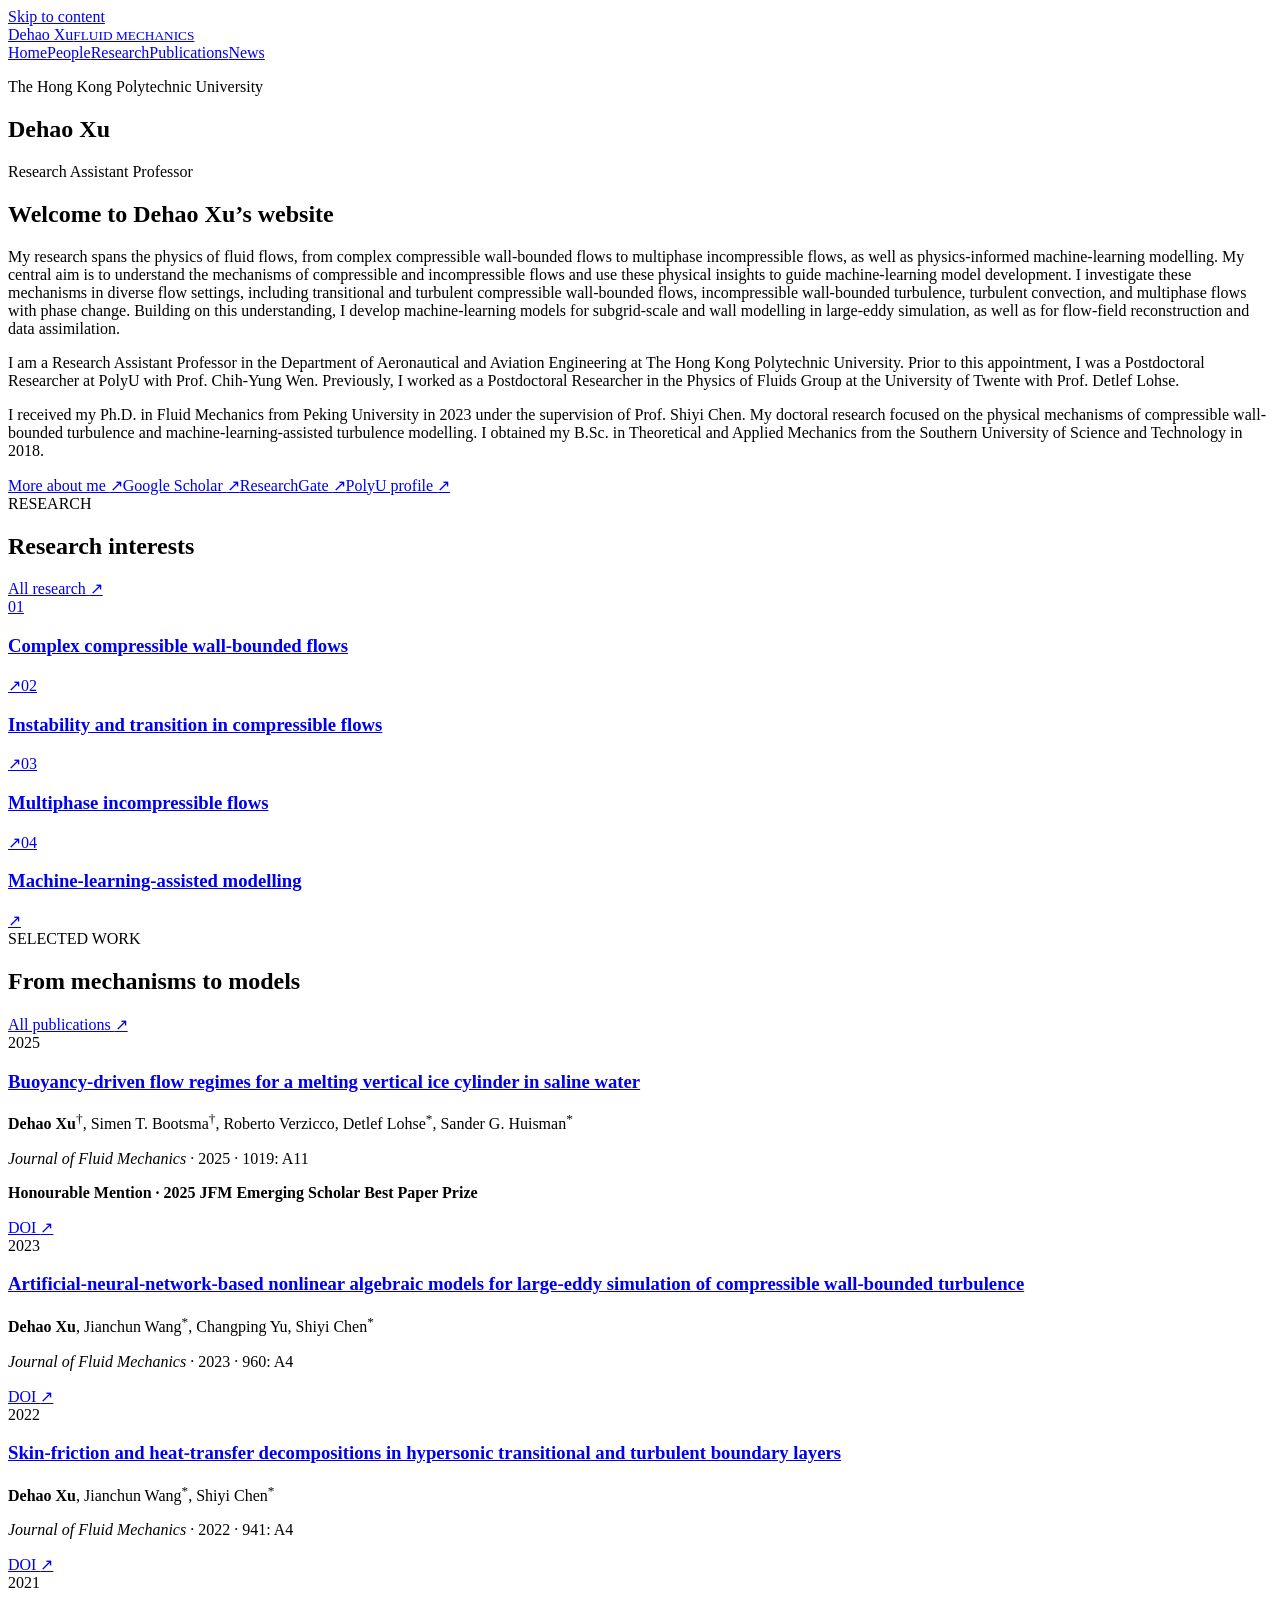
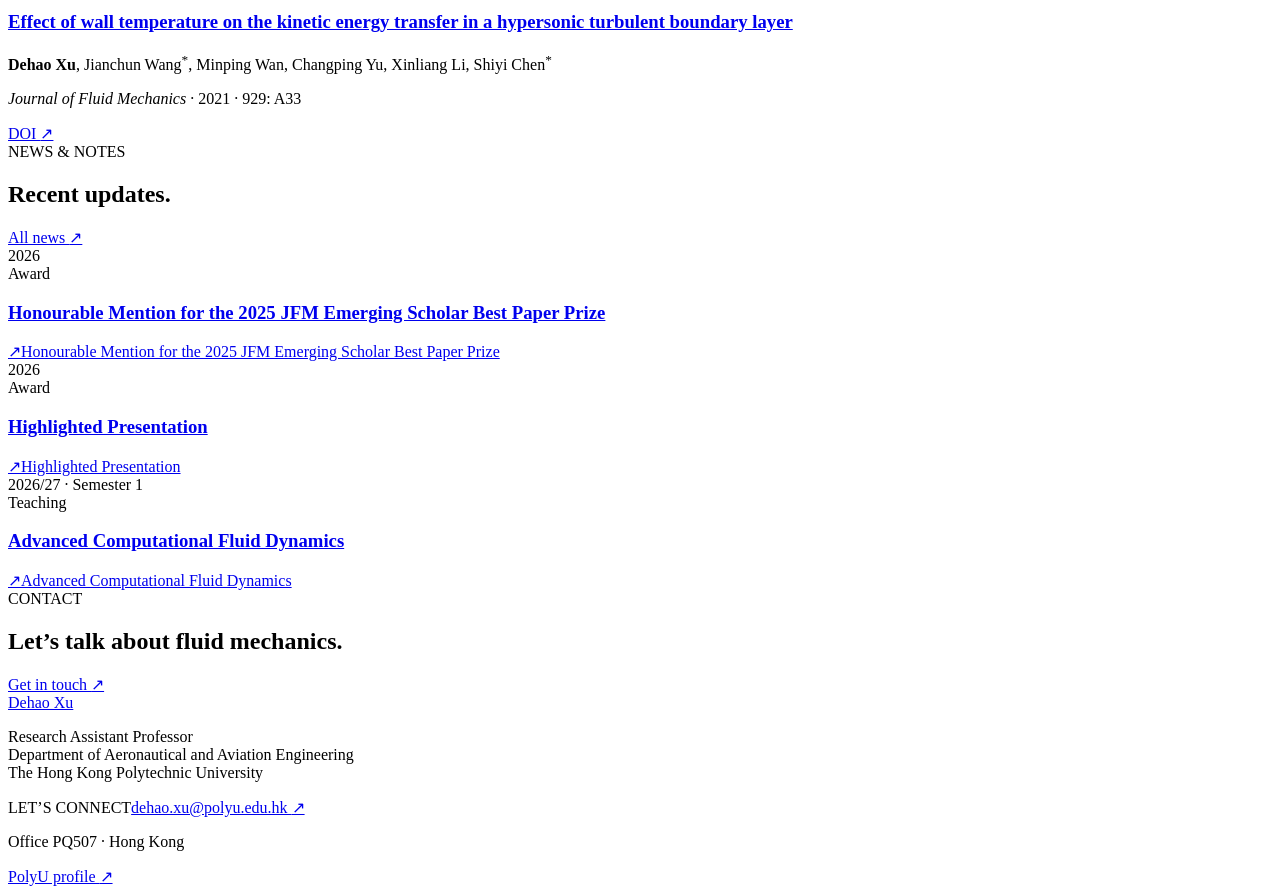
==== index.html @ 60b367cd "Publish academic website pages" ====
<!doctype html>
<html lang="en"><head><meta charset="utf-8"><meta name="viewport" content="width=device-width, initial-scale=1">
<title>Fluid Mechanics | Dehao Xu</title><meta name="description" content="Academic website of Dehao Xu at PolyU: complex compressible flows, instability and transition, multiphase incompressible flows, and machine-learning-assisted modelling.">
<meta name="theme-color" content="#102f46"><link rel="icon" href="assets/favicon.svg" type="image/svg+xml">
<link rel="stylesheet" href="assets/site.css"><script defer src="assets/filter.js"></script><script defer src="assets/site.js"></script></head>
<body class="home-page"><a class="skip-link" href="#main">Skip to content</a>
<header class="site-header"><div class="container header-inner">
<a class="brand" href="index.html" aria-label="Dehao Xu home"><span class="brand-name">Dehao Xu<small>FLUID MECHANICS</small></span></a>
<button class="menu-toggle" aria-expanded="false" aria-controls="navigation" hidden>Menu <span aria-hidden="true">☰</span></button>
<nav id="navigation" aria-label="Main navigation"><a href="index.html" aria-current="page">Home</a><a href="people.html">People</a><a href="research.html">Research</a><a href="publications.html">Publications</a><a href="news.html">News</a></nav></div></header>
<main id="main"><section class="home-masthead" aria-labelledby="home-name"><div class="container masthead-copy"><p>The Hong Kong Polytechnic University</p><h1 id="home-name">Dehao Xu</h1><span>Research Assistant Professor</span></div></section>
<div class="container home-content"><section class="home-introduction" aria-labelledby="welcome-title"><div class="welcome-banner"><h2 id="welcome-title">Welcome to Dehao Xu’s website</h2></div><div class="intro-prose"><p>My research spans the physics of fluid flows, from complex compressible wall-bounded flows to multiphase incompressible flows, as well as physics-informed machine-learning modelling. My central aim is to understand the mechanisms of compressible and incompressible flows and use these physical insights to guide machine-learning model development. I investigate these mechanisms in diverse flow settings, including transitional and turbulent compressible wall-bounded flows, incompressible wall-bounded turbulence, turbulent convection, and multiphase flows with phase change. Building on this understanding, I develop machine-learning models for subgrid-scale and wall modelling in large-eddy simulation, as well as for flow-field reconstruction and data assimilation.</p><p>I am a Research Assistant Professor in the Department of Aeronautical and Aviation Engineering at The Hong Kong Polytechnic University. Prior to this appointment, I was a Postdoctoral Researcher at PolyU with Prof. Chih-Yung Wen. Previously, I worked as a Postdoctoral Researcher in the Physics of Fluids Group at the University of Twente with Prof. Detlef Lohse.</p><p>I received my Ph.D. in Fluid Mechanics from Peking University in 2023 under the supervision of Prof. Shiyi Chen. My doctoral research focused on the physical mechanisms of compressible wall-bounded turbulence and machine-learning-assisted turbulence modelling. I obtained my B.Sc. in Theoretical and Applied Mechanics from the Southern University of Science and Technology in 2018.</p><div class="intro-links"><a class="text-link" href="people.html">More about me <span aria-hidden="true">↗</span></a><a class="text-link" href="https://scholar.google.com/citations?user=03T6iZcAAAAJ">Google Scholar <span aria-hidden="true">↗</span></a><a class="text-link" href="https://www.researchgate.net/profile/Dehao-Xu">ResearchGate <span aria-hidden="true">↗</span></a><a class="text-link" href="https://www.polyu.edu.hk/aae/people/academic-staff/dr-xu-dehao/">PolyU profile <span aria-hidden="true">↗</span></a></div></div></section>
<section class="section container"><div class="section-top"><div><span class="eyebrow">RESEARCH</span><h2>Research interests</h2></div><a class="text-link" href="research.html">All research <span aria-hidden="true">↗</span></a></div><div class="topics"><a class="topic" href="research.html#turbulence"><span class="topic-num">01</span><div><h3>Complex compressible wall-bounded flows</h3></div><span aria-hidden="true">↗</span></a><a class="topic" href="research.html#transition"><span class="topic-num">02</span><div><h3>Instability and transition in compressible flows</h3></div><span aria-hidden="true">↗</span></a><a class="topic" href="research.html#multiphase"><span class="topic-num">03</span><div><h3>Multiphase incompressible flows</h3></div><span aria-hidden="true">↗</span></a><a class="topic" href="research.html#modelling"><span class="topic-num">04</span><div><h3>Machine-learning-assisted modelling</h3></div><span aria-hidden="true">↗</span></a></div></section>
<section class="tinted"><div class="section container"><div class="section-top"><div><span class="eyebrow">SELECTED WORK</span><h2>From mechanisms to models</h2></div><a class="text-link" href="publications.html">All publications <span aria-hidden="true">↗</span></a></div><article class="publication compact awarded" id="selected-1" data-year="2025" data-search="Buoyancy-driven flow regimes for a melting vertical ice cylinder in saline water Dehao Xu†, Simen T. Bootsma†, Roberto Verzicco, Detlef Lohse*, Sander G. Huisman* Journal of Fluid Mechanics 2025 1019: A11">
<div class="paper-number">2025</div><div class="paper-body"><h3><a class="" href="publications.html#paper-1">Buoyancy-driven flow regimes for a melting vertical ice cylinder in saline water</a></h3><p class="authors"><strong>Dehao Xu</strong><sup>†</sup>, Simen T. Bootsma<sup>†</sup>, Roberto Verzicco, Detlef Lohse<sup>*</sup>, Sander G. Huisman<sup>*</sup></p><p class="journal"><em>Journal of Fluid Mechanics</em> <span>· 2025 · 1019: A11</span> </p><p class="paper-award"><strong>Honourable Mention · 2025 JFM Emerging Scholar Best Paper Prize</strong></p></div><a class="paper-link" href="https://doi.org/10.1017/jfm.2025.10581">DOI <span aria-hidden="true">↗</span></a></article><article class="publication compact" id="selected-7" data-year="2023" data-search="Artificial-neural-network-based nonlinear algebraic models for large-eddy simulation of compressible wall-bounded turbulence Dehao Xu, Jianchun Wang*, Changping Yu, Shiyi Chen* Journal of Fluid Mechanics 2023 960: A4">
<div class="paper-number">2023</div><div class="paper-body"><h3><a class="" href="publications.html#paper-7">Artificial-neural-network-based nonlinear algebraic models for large-eddy simulation of compressible wall-bounded turbulence</a></h3><p class="authors"><strong>Dehao Xu</strong>, Jianchun Wang<sup>*</sup>, Changping Yu, Shiyi Chen<sup>*</sup></p><p class="journal"><em>Journal of Fluid Mechanics</em> <span>· 2023 · 960: A4</span> </p></div><a class="paper-link" href="https://doi.org/10.1017/jfm.2023.179">DOI <span aria-hidden="true">↗</span></a></article><article class="publication compact" id="selected-11" data-year="2022" data-search="Skin-friction and heat-transfer decompositions in hypersonic transitional and turbulent boundary layers Dehao Xu, Jianchun Wang*, Shiyi Chen* Journal of Fluid Mechanics 2022 941: A4">
<div class="paper-number">2022</div><div class="paper-body"><h3><a class="" href="publications.html#paper-11">Skin-friction and heat-transfer decompositions in hypersonic transitional and turbulent boundary layers</a></h3><p class="authors"><strong>Dehao Xu</strong>, Jianchun Wang<sup>*</sup>, Shiyi Chen<sup>*</sup></p><p class="journal"><em>Journal of Fluid Mechanics</em> <span>· 2022 · 941: A4</span> </p></div><a class="paper-link" href="https://doi.org/10.1017/jfm.2022.269">DOI <span aria-hidden="true">↗</span></a></article><article class="publication compact" id="selected-14" data-year="2021" data-search="Effect of wall temperature on the kinetic energy transfer in a hypersonic turbulent boundary layer Dehao Xu, Jianchun Wang*, Minping Wan, Changping Yu, Xinliang Li, Shiyi Chen* Journal of Fluid Mechanics 2021 929: A33">
<div class="paper-number">2021</div><div class="paper-body"><h3><a class="" href="publications.html#paper-14">Effect of wall temperature on the kinetic energy transfer in a hypersonic turbulent boundary layer</a></h3><p class="authors"><strong>Dehao Xu</strong>, Jianchun Wang<sup>*</sup>, Minping Wan, Changping Yu, Xinliang Li, Shiyi Chen<sup>*</sup></p><p class="journal"><em>Journal of Fluid Mechanics</em> <span>· 2021 · 929: A33</span> </p></div><a class="paper-link" href="https://doi.org/10.1017/jfm.2021.875">DOI <span aria-hidden="true">↗</span></a></article></div></section>
<section class="section container"><div class="section-top"><div><span class="eyebrow">NEWS & NOTES</span><h2>Recent updates.</h2></div><a class="text-link" href="news.html">All news <span aria-hidden="true">↗</span></a></div><article class="news-item compact" id="jfm-emerging-scholar-mention"><div class="news-date">2026</div><div><span class="eyebrow news-category">Award</span><h3><a class="" href="publications.html#paper-1">Honourable Mention for the 2025 JFM Emerging Scholar Best Paper Prize</a></h3></div><a class="news-arrow" href="publications.html#paper-1"><span aria-hidden="true">↗</span><span class="sr-only">Honourable Mention for the 2025 JFM Emerging Scholar Best Paper Prize</span></a></article><article class="news-item compact" id="highlighted-presentation"><div class="news-date">2026</div><div><span class="eyebrow news-category">Award</span><h3><a class="" href="people.html#honors">Highlighted Presentation</a></h3></div><a class="news-arrow" href="people.html#honors"><span aria-hidden="true">↗</span><span class="sr-only">Highlighted Presentation</span></a></article><article class="news-item compact" id="cfd-teaching"><div class="news-date">2026/27 · Semester 1</div><div><span class="eyebrow news-category">Teaching</span><h3><a class="" href="people.html#teaching">Advanced Computational Fluid Dynamics</a></h3></div><a class="news-arrow" href="people.html#teaching"><span aria-hidden="true">↗</span><span class="sr-only">Advanced Computational Fluid Dynamics</span></a></article></section>
<section class="container contact-band"><div><span class="eyebrow">CONTACT</span><h2>Let’s talk about fluid mechanics.</h2></div><a class="button" href="mailto:dehao.xu@polyu.edu.hk">Get in touch <span aria-hidden="true">↗</span></a></section></div></main>
<footer class="site-footer"><div class="container footer-top"><div><a class="footer-name" href="index.html">Dehao Xu</a><p>Research Assistant Professor<br>Department of Aeronautical and Aviation Engineering<br>The Hong Kong Polytechnic University</p></div><div class="footer-contact"><span class="eyebrow">LET’S CONNECT</span><a class="" href="mailto:dehao.xu@polyu.edu.hk">dehao.xu@polyu.edu.hk <span aria-hidden="true">↗</span></a><p>Office PQ507 · Hong Kong</p><a class="" href="https://www.polyu.edu.hk/aae/people/academic-staff/dr-xu-dehao/">PolyU profile <span aria-hidden="true">↗</span></a></div></div></footer>
</body></html>
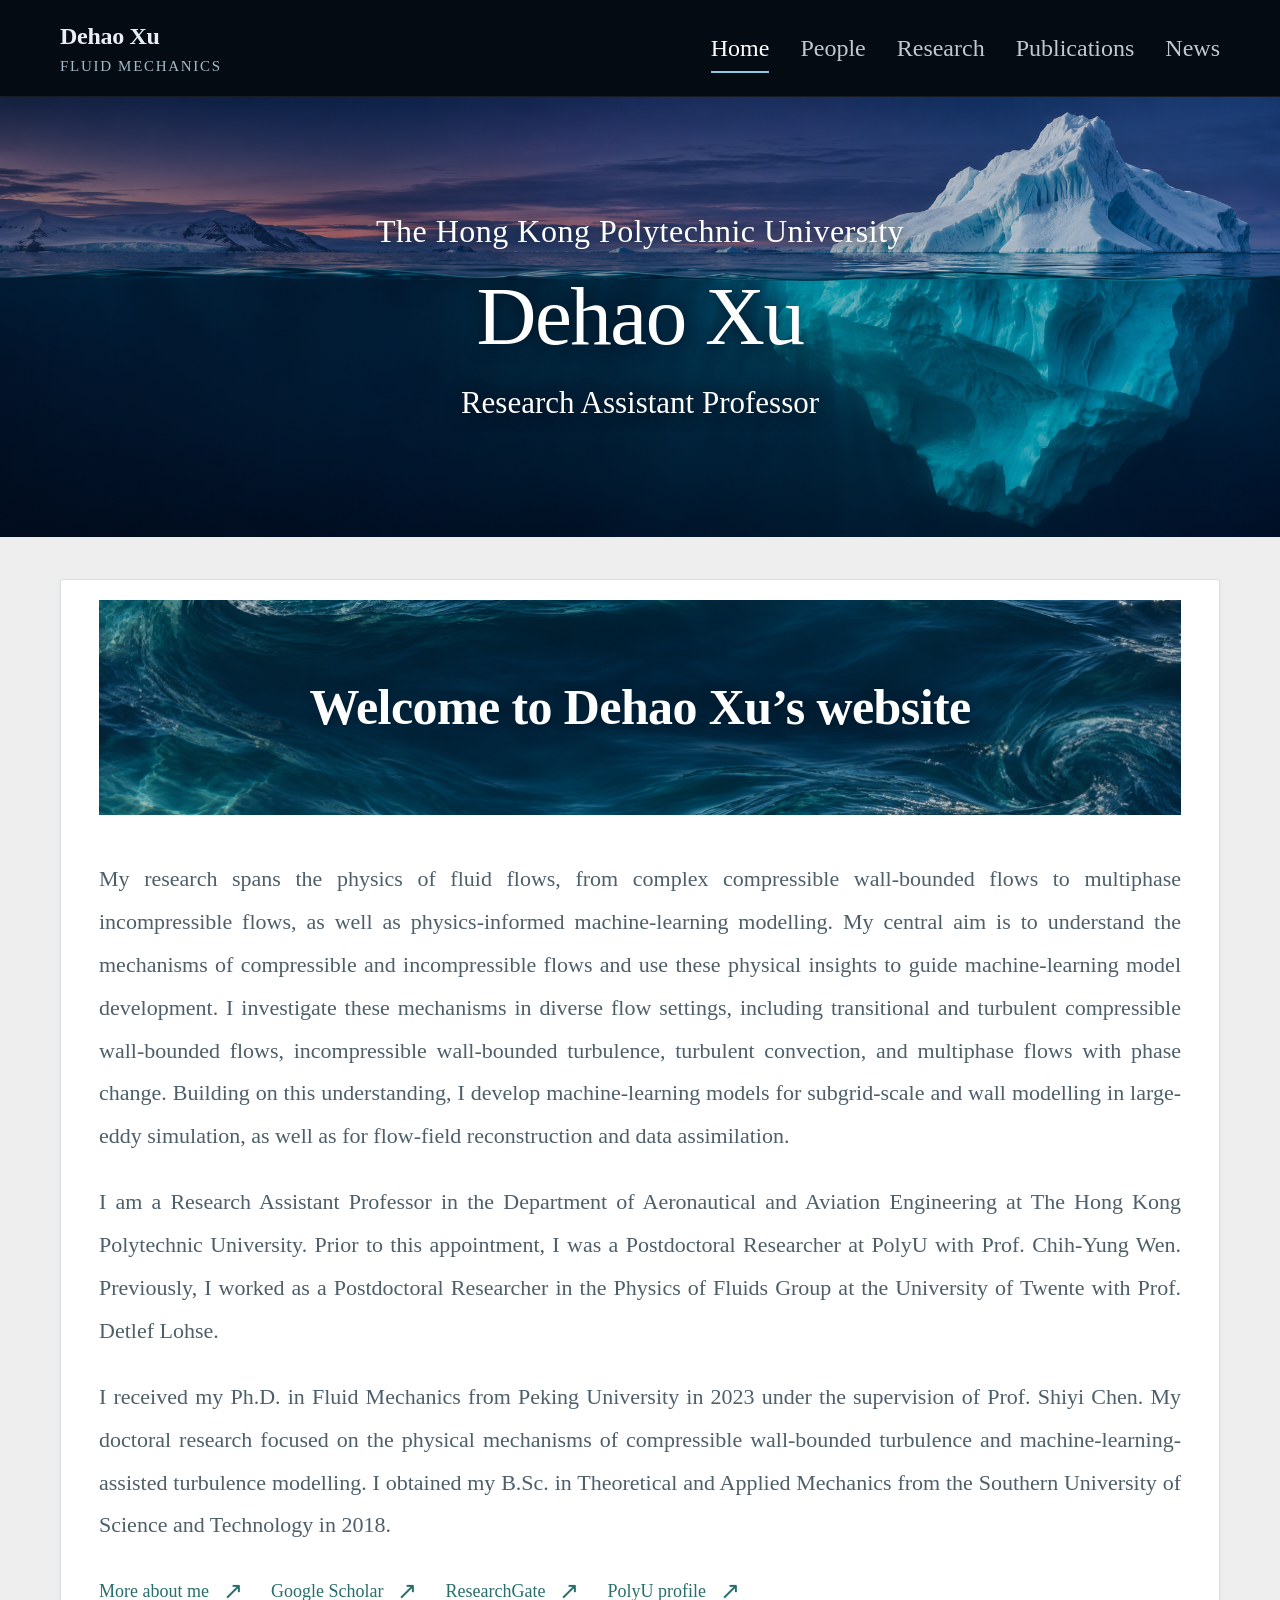
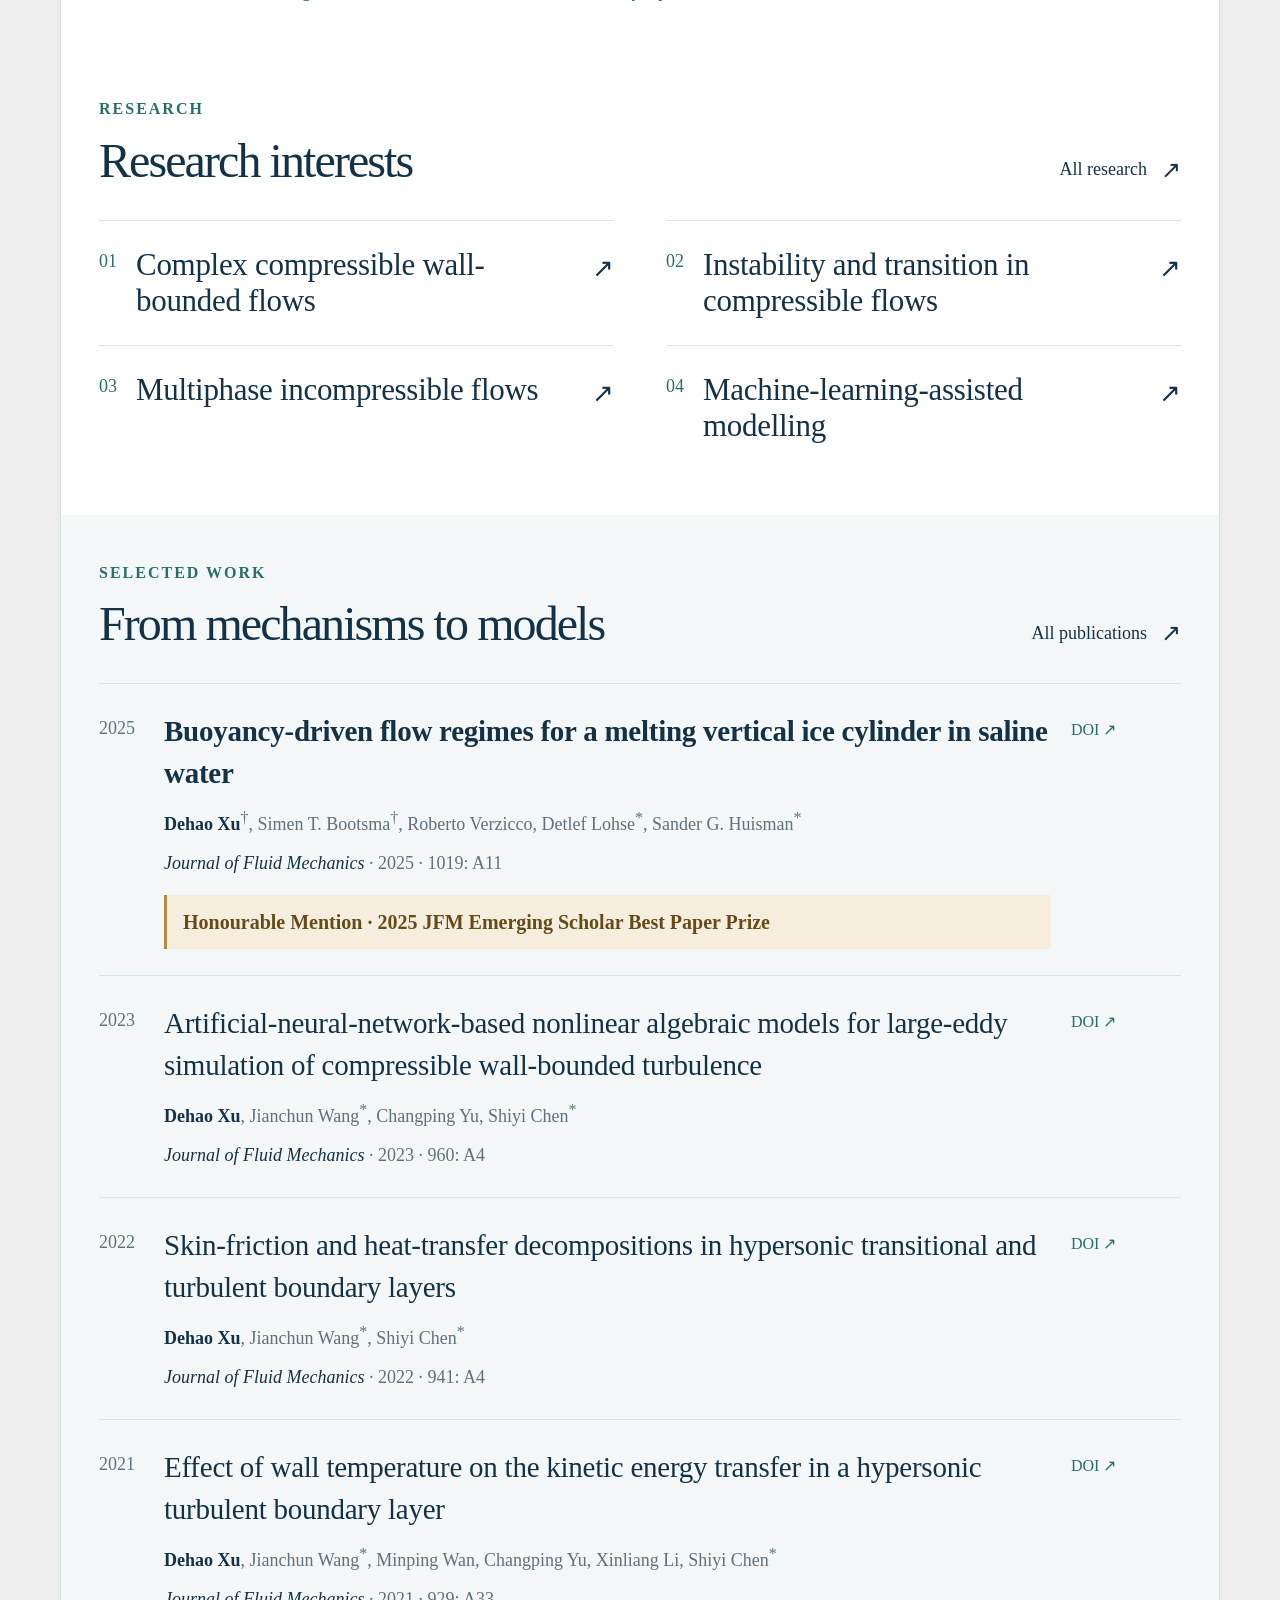
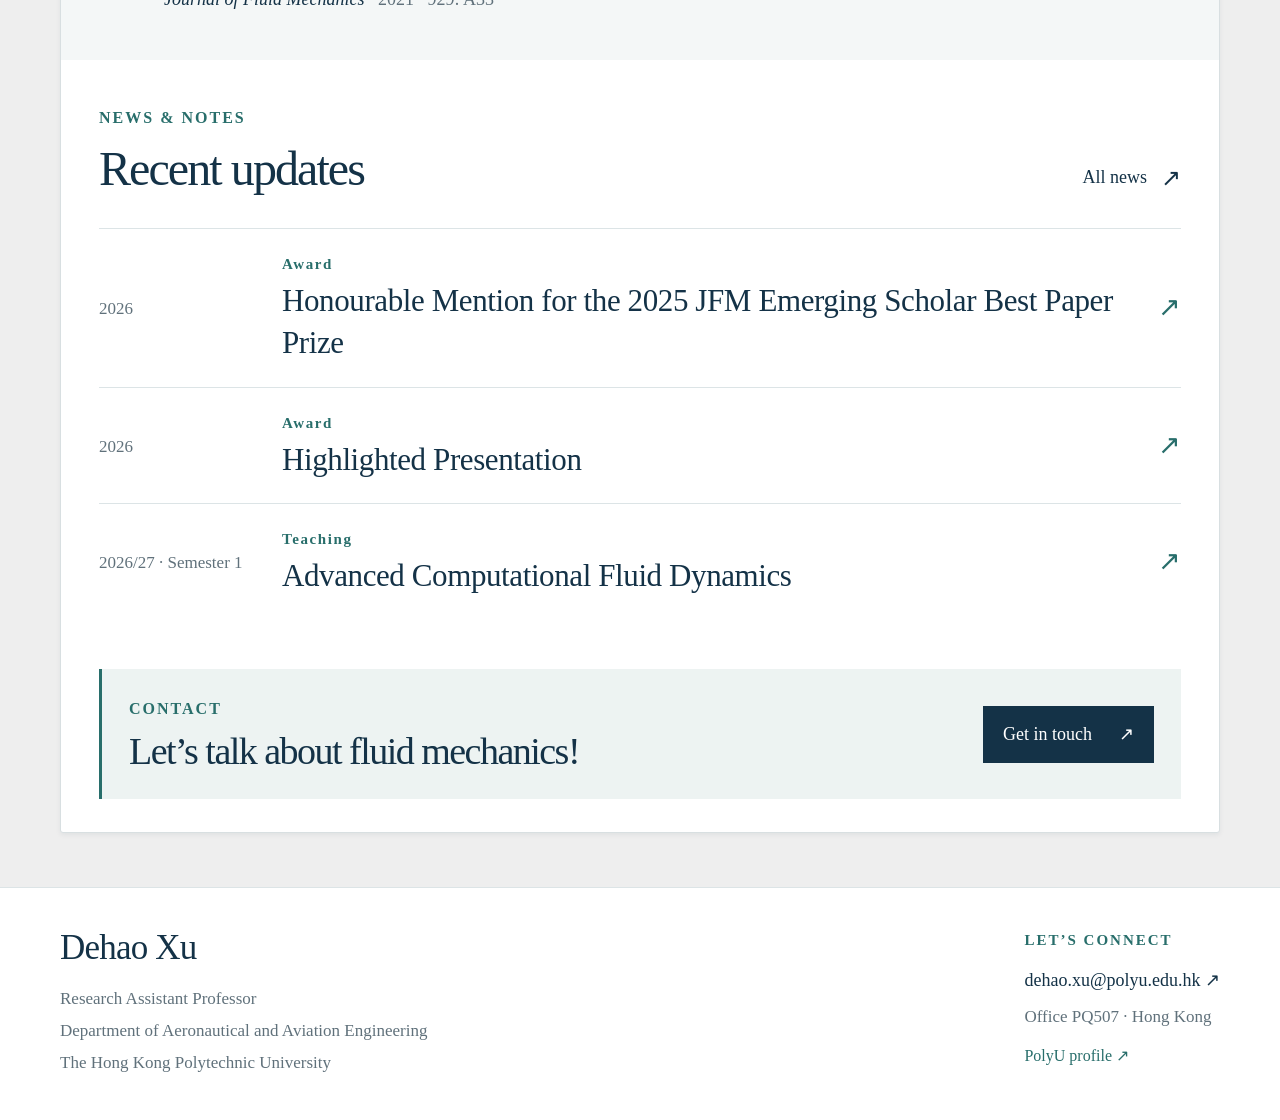
==== commit 2bc5541b: "Refine homepage punctuation and label Helmholtz decomposition" ====
--- a/index.html
+++ b/index.html
@@ -16,7 +16,7 @@
 <div class="paper-number">2023</div><div class="paper-body"><h3><a class="" href="publications.html#paper-7">Artificial-neural-network-based nonlinear algebraic models for large-eddy simulation of compressible wall-bounded turbulence</a></h3><p class="authors"><strong>Dehao Xu</strong>, Jianchun Wang<sup>*</sup>, Changping Yu, Shiyi Chen<sup>*</sup></p><p class="journal"><em>Journal of Fluid Mechanics</em> <span>· 2023 · 960: A4</span> </p></div><a class="paper-link" href="https://doi.org/10.1017/jfm.2023.179">DOI <span aria-hidden="true">↗</span></a></article><article class="publication compact" id="selected-11" data-year="2022" data-search="Skin-friction and heat-transfer decompositions in hypersonic transitional and turbulent boundary layers Dehao Xu, Jianchun Wang*, Shiyi Chen* Journal of Fluid Mechanics 2022 941: A4">
 <div class="paper-number">2022</div><div class="paper-body"><h3><a class="" href="publications.html#paper-11">Skin-friction and heat-transfer decompositions in hypersonic transitional and turbulent boundary layers</a></h3><p class="authors"><strong>Dehao Xu</strong>, Jianchun Wang<sup>*</sup>, Shiyi Chen<sup>*</sup></p><p class="journal"><em>Journal of Fluid Mechanics</em> <span>· 2022 · 941: A4</span> </p></div><a class="paper-link" href="https://doi.org/10.1017/jfm.2022.269">DOI <span aria-hidden="true">↗</span></a></article><article class="publication compact" id="selected-14" data-year="2021" data-search="Effect of wall temperature on the kinetic energy transfer in a hypersonic turbulent boundary layer Dehao Xu, Jianchun Wang*, Minping Wan, Changping Yu, Xinliang Li, Shiyi Chen* Journal of Fluid Mechanics 2021 929: A33">
 <div class="paper-number">2021</div><div class="paper-body"><h3><a class="" href="publications.html#paper-14">Effect of wall temperature on the kinetic energy transfer in a hypersonic turbulent boundary layer</a></h3><p class="authors"><strong>Dehao Xu</strong>, Jianchun Wang<sup>*</sup>, Minping Wan, Changping Yu, Xinliang Li, Shiyi Chen<sup>*</sup></p><p class="journal"><em>Journal of Fluid Mechanics</em> <span>· 2021 · 929: A33</span> </p></div><a class="paper-link" href="https://doi.org/10.1017/jfm.2021.875">DOI <span aria-hidden="true">↗</span></a></article></div></section>
-<section class="section container"><div class="section-top"><div><span class="eyebrow">NEWS & NOTES</span><h2>Recent updates.</h2></div><a class="text-link" href="news.html">All news <span aria-hidden="true">↗</span></a></div><article class="news-item compact" id="jfm-emerging-scholar-mention"><div class="news-date">2026</div><div><span class="eyebrow news-category">Award</span><h3><a class="" href="publications.html#paper-1">Honourable Mention for the 2025 JFM Emerging Scholar Best Paper Prize</a></h3></div><a class="news-arrow" href="publications.html#paper-1"><span aria-hidden="true">↗</span><span class="sr-only">Honourable Mention for the 2025 JFM Emerging Scholar Best Paper Prize</span></a></article><article class="news-item compact" id="highlighted-presentation"><div class="news-date">2026</div><div><span class="eyebrow news-category">Award</span><h3><a class="" href="people.html#honors">Highlighted Presentation</a></h3></div><a class="news-arrow" href="people.html#honors"><span aria-hidden="true">↗</span><span class="sr-only">Highlighted Presentation</span></a></article><article class="news-item compact" id="cfd-teaching"><div class="news-date">2026/27 · Semester 1</div><div><span class="eyebrow news-category">Teaching</span><h3><a class="" href="people.html#teaching">Advanced Computational Fluid Dynamics</a></h3></div><a class="news-arrow" href="people.html#teaching"><span aria-hidden="true">↗</span><span class="sr-only">Advanced Computational Fluid Dynamics</span></a></article></section>
-<section class="container contact-band"><div><span class="eyebrow">CONTACT</span><h2>Let’s talk about fluid mechanics.</h2></div><a class="button" href="mailto:dehao.xu@polyu.edu.hk">Get in touch <span aria-hidden="true">↗</span></a></section></div></main>
+<section class="section container"><div class="section-top"><div><span class="eyebrow">NEWS & NOTES</span><h2>Recent updates</h2></div><a class="text-link" href="news.html">All news <span aria-hidden="true">↗</span></a></div><article class="news-item compact" id="jfm-emerging-scholar-mention"><div class="news-date">2026</div><div><span class="eyebrow news-category">Award</span><h3><a class="" href="publications.html#paper-1">Honourable Mention for the 2025 JFM Emerging Scholar Best Paper Prize</a></h3></div><a class="news-arrow" href="publications.html#paper-1"><span aria-hidden="true">↗</span><span class="sr-only">Honourable Mention for the 2025 JFM Emerging Scholar Best Paper Prize</span></a></article><article class="news-item compact" id="highlighted-presentation"><div class="news-date">2026</div><div><span class="eyebrow news-category">Award</span><h3><a class="" href="people.html#honors">Highlighted Presentation</a></h3></div><a class="news-arrow" href="people.html#honors"><span aria-hidden="true">↗</span><span class="sr-only">Highlighted Presentation</span></a></article><article class="news-item compact" id="cfd-teaching"><div class="news-date">2026/27 · Semester 1</div><div><span class="eyebrow news-category">Teaching</span><h3><a class="" href="people.html#teaching">Advanced Computational Fluid Dynamics</a></h3></div><a class="news-arrow" href="people.html#teaching"><span aria-hidden="true">↗</span><span class="sr-only">Advanced Computational Fluid Dynamics</span></a></article></section>
+<section class="container contact-band"><div><span class="eyebrow">CONTACT</span><h2>Let’s talk about fluid mechanics!</h2></div><a class="button" href="mailto:dehao.xu@polyu.edu.hk">Get in touch <span aria-hidden="true">↗</span></a></section></div></main>
 <footer class="site-footer"><div class="container footer-top"><div><a class="footer-name" href="index.html">Dehao Xu</a><p>Research Assistant Professor<br>Department of Aeronautical and Aviation Engineering<br>The Hong Kong Polytechnic University</p></div><div class="footer-contact"><span class="eyebrow">LET’S CONNECT</span><a class="" href="mailto:dehao.xu@polyu.edu.hk">dehao.xu@polyu.edu.hk <span aria-hidden="true">↗</span></a><p>Office PQ507 · Hong Kong</p><a class="" href="https://www.polyu.edu.hk/aae/people/academic-staff/dr-xu-dehao/">PolyU profile <span aria-hidden="true">↗</span></a></div></div></footer>
 </body></html>
--- a/assets/site.css
+++ b/assets/site.css
@@ -0,0 +1,63 @@
+:root{--ink:#143247;--muted:#60717b;--teal:#286e6b;--line:#dce4e6;--paper:#fff;--wash:#f4f7f7;--serif:'Times New Roman',Times,serif;--sans:'Times New Roman',Times,serif}
+*{box-sizing:border-box}html{scroll-behavior:smooth;scroll-padding-top:100px}body{margin:0;background:var(--paper);color:var(--ink);font-family:var(--sans);font-size:22px;line-height:1.7;-webkit-font-smoothing:antialiased}a{color:inherit;text-decoration:none}a:hover{color:var(--teal)}a,button,input,select{-webkit-tap-highlight-color:transparent}a:focus-visible,button:focus-visible,input:focus-visible,select:focus-visible{outline:3px solid #328b86;outline-offset:5px}button,input,select{font:inherit}button,a,input,select{touch-action:manipulation}button{cursor:pointer}img,svg{display:block;max-width:100%}h1,h2,h3,p,figure{margin:0}h1,h2{font-family:var(--serif);font-weight:400;letter-spacing:-.04em;line-height:1.12}h3{line-height:1.4;font-weight:500}p+p{margin-top:18px}[hidden]{display:none!important}.container{width:min(1160px,calc(100% - 96px));margin-inline:auto}.eyebrow{display:block;font-size:16px;line-height:1.6;letter-spacing:2px;font-weight:600;color:var(--teal)}.muted{color:var(--muted)}.sr-only{position:absolute;width:1px;height:1px;padding:0;margin:-1px;overflow:hidden;clip:rect(0,0,0,0);white-space:nowrap;border:0}.skip-link{position:fixed;left:20px;top:-100px;z-index:50;background:var(--ink);color:white;padding:10px 20px}.skip-link:focus{top:10px}.site-header{background:#fffffffa;border-bottom:1px solid var(--line);position:sticky;top:0;z-index:20}.header-inner{display:flex;justify-content:space-between;align-items:center;min-height:96px;gap:24px}.brand{display:flex;align-items:center;gap:16px}.brand-mark{font:italic 50px var(--serif);letter-spacing:-5px;padding-right:5px}.brand-mark>span{color:var(--teal);letter-spacing:0}.brand-name{font-size:24px;font-weight:600;letter-spacing:-.3px;line-height:1.25}.brand-name small{display:block;letter-spacing:1.7px;font-size:15px;font-weight:500;margin-top:6px;color:var(--muted)}nav{display:flex;gap:31px;align-items:center}nav>a{font-size:20px;position:relative;line-height:96px}nav>a[aria-current]{color:var(--teal)}nav>a[aria-current]:after{position:absolute;content:'';height:2px;background:var(--teal);bottom:23px;left:0;right:0}.menu-toggle{border:1px solid var(--line);background:white;padding:8px 12px;color:var(--ink);border-radius:2px;font-size:20px}.menu-toggle:not([hidden]){display:none}.hero{display:grid;grid-template-columns:1.15fr 1fr;gap:56px;align-items:center;padding-block:64px 56px}.hero h1{font-size:clamp(52px,5.35vw,78px);line-height:1.08;margin:25px 0 25px;letter-spacing:-2.8px}.hero h1 em{font-weight:400;color:var(--teal)}.status-dot{display:inline-block;width:6px;height:6px;background:#3d8b80;border-radius:100%;margin:0 7px 1px 0}.hero-description{max-width:450px;font-size:22px;line-height:1.9;color:var(--muted)}.hero-actions{display:flex;align-items:center;gap:25px;margin-top:28px;flex-wrap:wrap}.button{display:inline-flex;gap:27px;align-items:center;justify-content:space-between;background:var(--ink);color:white;padding:12px 19px;border:1px solid var(--ink);font-size:18px;min-height:46px}.button:hover{background:var(--teal);color:#fff;border-color:var(--teal)}.text-link{display:inline-flex;gap:14px;align-items:center;font-size:18px;font-weight:500;line-height:1.5}.text-link>span{font-size:24px}.hero-person{display:flex;align-items:center;gap:14px;margin-top:35px}.hero-person img{object-fit:cover;object-position:50% 22%;width:47px;height:54px;filter:saturate(.7);border:1px solid var(--line)}.hero-person strong{display:block;font-size:20px;font-weight:600}.hero-person div>span{font-size:17px;display:block;color:var(--muted);margin-top:2px}.hero-figure{background:#102f46;color:#c3d9dd;min-width:0;position:relative}.hero-figure svg{width:100%;height:auto}.figure-label{position:absolute;top:22px;left:24px;right:24px;display:flex;justify-content:space-between;letter-spacing:1.4px;font-size:15px}.hero-figure figcaption{position:absolute;bottom:22px;left:24px;right:24px;display:flex;justify-content:space-between;gap:15px;font-size:15px;line-height:1.6;color:#b0cccf}.hero-figure figcaption>span:last-child{opacity:.7}.facts{display:grid;grid-template-columns:1fr 1.2fr .95fr 1.6fr;padding:27px 0;border-top:1px solid var(--line);border-bottom:1px solid var(--line)}.facts>div{display:flex;align-items:center;gap:17px;padding:0 28px;border-left:1px solid var(--line)}.facts>div:first-child{border-left:0;padding-left:0}.facts>div>strong{font:50px var(--serif);letter-spacing:-1.5px}.facts>div>span{font-size:16px;line-height:1.65;color:var(--muted)}.facts .fact-affiliation{display:block;padding-right:0}.facts .fact-affiliation>strong{display:block;font:22px/1.5 var(--sans);letter-spacing:0;margin-top:4px}.facts .fact-affiliation>span{font-size:15px;letter-spacing:.3px}.section{padding-block:70px}.section-top{display:flex;align-items:end;justify-content:space-between;gap:30px;margin-bottom:32px}.section-top h2{font-size:48px;margin-top:12px}.topics{display:grid;grid-template-columns:1fr 1fr;column-gap:52px}.topic{display:flex;align-items:start;gap:19px;padding:26px 0;border-top:1px solid var(--line)}.topic-num{color:var(--teal);font:18px var(--serif);margin-top:4px}.topic h3{font:31px var(--serif);letter-spacing:-.3px}.topic p{font-size:18px;color:var(--muted);margin-top:7px}.topic>span:last-child{margin-left:auto;font-size:26px}.tinted{background:var(--wash)}.publication{display:grid;grid-template-columns:42px 1fr 112px;gap:20px;border-top:1px solid var(--line);padding:26px 0;scroll-margin-top:125px}.paper-number{font:18px/1.7 var(--serif);color:var(--muted);padding-top:3px}.publication h3{font-family:var(--serif);font-size:29px;letter-spacing:-.25px;line-height:1.45;max-width:850px}.authors{font-size:18px;color:var(--muted);margin-top:9px;line-height:1.9}.authors strong{font-weight:600;color:var(--ink)}.authors sup{font-size:16px}.journal{font-size:18px;margin-top:7px!important;color:var(--ink)}.journal>span:not(.paper-note){color:var(--muted)}.paper-link{font-size:16px;line-height:1.6;white-space:nowrap;margin-top:7px;color:var(--teal);align-self:start}.paper-note{display:inline-block;padding:1px 7px;margin-left:8px;color:var(--teal);background:#e5efed;font-size:16px}.publication.compact{grid-template-columns:45px 1fr 110px}.publication.compact h3{font-size:29px}.publication.compact:last-child{padding-bottom:0}.news-item{display:grid;grid-template-columns:145px 1fr;gap:28px;padding:32px 0;border-top:1px solid var(--line)}.news-item h3{font:34px/1.35 var(--serif);letter-spacing:-.4px}.news-item p{color:var(--muted);font-size:22px;line-height:1.9;margin-top:14px;max-width:680px}.news-item .text-link{margin-top:17px;color:var(--teal)}.news-date{font-size:17px;color:var(--muted);padding-top:3px}.news-category{font-size:15px;margin-bottom:10px;letter-spacing:1.6px}.news-item.compact{grid-template-columns:155px 1fr 30px;padding:23px 0;align-items:center}.news-item.compact h3{font-size:31px}.news-item.compact .news-category{font-size:15px;margin-bottom:4px}.news-arrow{justify-self:end;font-size:27px;color:var(--teal)}.contact-band{display:flex;align-items:center;justify-content:space-between;gap:30px;padding:32px 36px;background:#edf3f2;margin-bottom:70px;border-left:3px solid var(--teal)}.contact-band h2{font-size:38px;margin-top:8px}.site-footer{border-top:1px solid var(--line);background:#fcfdfd}.footer-top{display:flex;justify-content:space-between;gap:50px;padding-block:40px}.footer-name{font:35px var(--serif);letter-spacing:-.8px}.footer-top p{font-size:17px;color:var(--muted);line-height:1.9;margin-top:12px}.footer-contact .eyebrow{margin-bottom:13px;font-size:15px}.footer-contact>a{display:block;font-size:18px}.footer-contact>a:last-child{color:var(--teal);font-size:16px;margin-top:9px}.footer-contact p{margin-top:5px}.footer-bottom{display:flex;justify-content:space-between;gap:25px;border-top:1px solid var(--line);padding-block:17px;font-size:16px;color:var(--muted)}.page-heading{padding-top:58px;padding-bottom:41px}.page-heading h1{font-size:92px;margin-top:18px}.lead{font-size:24px;color:var(--muted);margin-top:20px;font-weight:400;max-width:700px;line-height:1.8}.profile{display:grid;grid-template-columns:260px 1fr;gap:70px;padding:24px 0 36px}.portrait{width:260px;height:322px;object-fit:cover;object-position:50% 20%;border:1px solid var(--line)}.profile-links{display:grid;gap:11px;padding-top:22px}.profile-links a{font-size:17px;display:flex;justify-content:space-between;color:var(--teal);border-bottom:1px solid var(--line);padding-bottom:9px}.profile-copy h2{font-size:61px;margin-top:10px}.profile-affiliation{font-size:18px;color:var(--teal);margin-top:15px;margin-bottom:25px;line-height:1.9}.profile-copy>p:not(.profile-affiliation){color:var(--muted);font-size:22px;line-height:1.95}.profile-contact{display:flex;gap:30px;flex-wrap:wrap;margin-top:25px;border-top:1px solid var(--line);padding-top:19px;font-size:18px}.profile-contact>a{color:var(--teal)}.profile-contact>span{color:var(--muted)}.split-section{display:grid;grid-template-columns:280px 1fr;gap:50px}.split-section h2{font-size:48px;margin-top:12px}.split-section>div>p{font-size:18px;margin-top:17px}.timeline-item{position:relative;display:grid;grid-template-columns:150px 1fr;gap:30px;padding:0 0 31px 23px;border-left:1px solid var(--line)}.timeline-item:last-child{padding-bottom:0}.timeline-item:before{content:'';position:absolute;left:-4px;top:7px;width:7px;height:7px;border-radius:50%;background:var(--teal);outline:5px solid white}.timeline-date{font-size:16px;padding-top:5px;color:var(--muted)}.timeline-item h3{font:28px/1.4 var(--serif)}.timeline-item p{font-size:18px;margin-top:7px}.timeline-item .muted{display:block;font-size:17px;margin-top:3px}.honors{list-style:none;padding:0;margin:0}.honors li{display:grid;grid-template-columns:55px 1fr;gap:20px;padding:18px 0;border-top:1px solid var(--line)}.honors li>span{font-size:17px;color:var(--teal)}.honors strong{font-size:20px;font-weight:500}.honors p{font-size:17px;color:var(--muted);margin-top:4px}.teaching{border-top:1px solid var(--line);padding-top:24px}.teaching h3{font:37px/1.35 var(--serif);margin-top:15px}.teaching p{font-size:20px;color:var(--muted);margin-top:15px}.research-section{display:grid;grid-template-columns:.85fr 1.15fr;gap:60px;padding:45px 0 65px;border-top:1px solid var(--line);align-items:start}.research-visual{position:relative;background:var(--ink);margin-top:6px}.research-visual svg{width:100%}.research-index{position:absolute;top:20px;left:25px;color:#aacdce;font:28px var(--serif)}.visual-caption{position:absolute;bottom:23px;left:25px;color:#d2e5e4;font-size:18px}.visual-caption small{display:block;color:#a0bfc1;font-size:15px;margin-top:4px}.research-copy h2{font-size:45px;margin:12px 0 22px;line-height:1.18}.research-copy>p{font-size:22px;color:var(--muted);line-height:1.9}.tags{display:flex;flex-wrap:wrap;gap:7px;margin-top:19px}.tags>span{font-size:16px;border:1px solid var(--line);padding:4px 9px;color:var(--teal)}.related-heading{font-size:16px;font-weight:600;letter-spacing:1.4px;text-transform:uppercase;margin-top:30px}.related-papers{list-style:none;margin:12px 0 0;padding:0}.related-papers li{border-top:1px solid var(--line);padding:12px 0}.related-papers a{font-size:18px;line-height:1.65;display:block}.related-papers li>span{font-size:16px;color:var(--muted);display:block;margin-top:4px}.research-sections{padding-bottom:20px}.publication-summary{display:flex;align-items:center;gap:35px;border-top:1px solid var(--line);border-bottom:1px solid var(--line);padding:19px 0;font-size:18px;color:var(--muted);flex-wrap:wrap}.publication-summary strong{font:35px var(--serif);color:var(--ink);margin-right:7px}.publication-summary .text-link{margin-left:auto;color:var(--teal);font-size:17px}.filters{display:flex;align-items:end;gap:20px;background:var(--wash);padding:23px;margin-top:28px}.filters label{display:block;font-size:16px;font-weight:500;margin-bottom:8px;color:var(--muted)}.search-field{flex:1}.filters input,.filters select{background:white;border:1px solid #cbd8db;border-radius:0;color:var(--ink);min-height:45px;padding:10px 13px;width:100%;font-size:18px}.filters input::placeholder{color:#677e89;opacity:1}.year-field{width:160px}.reset-button{height:45px;padding:0 11px;background:transparent;border:0;color:var(--teal);font-size:17px;white-space:nowrap}.reset-button span{margin-left:9px}.publication-notes{display:flex;justify-content:space-between;gap:15px;margin-block:20px 37px;font-size:16px;color:var(--muted)}.publication-notes p+p{margin:0}.year-heading{display:flex;align-items:baseline;gap:15px;margin:31px 0 20px}.year-heading h2{font-size:48px}.year-heading>span{font-size:15px;letter-spacing:1.5px;color:var(--muted)}.publications-container{padding-bottom:65px}.publication-year{scroll-margin-top:110px}.empty-results{text-align:center;border-block:1px solid var(--line);padding:70px 20px}.empty-results h2{font-size:40px}.empty-results p{font-size:20px;margin-top:15px;color:var(--muted)}.source-note{font-size:16px;color:var(--muted);border-top:1px solid var(--line);padding-top:23px;margin-top:15px}.news-archive{padding-bottom:75px}.news-year{display:grid;grid-template-columns:130px 1fr;gap:45px;margin-top:15px}.news-year>h2{font:56px var(--serif);padding-top:24px}.news-year+.news-year{margin-top:40px}.news-year .news-item{grid-template-columns:145px 1fr;gap:25px}.news-year .news-item h3{font-size:37px}
+@media(min-width:1450px){.hero{gap:70px;padding-block:76px 65px}.hero h1{font-size:87px}}
+@media(max-width:1050px){.container{width:calc(100% - 64px)}.hero{gap:30px}.hero h1{font-size:62px}.hero .eyebrow{font-size:15px;letter-spacing:1.4px}.hero-actions{gap:16px}.hero-actions .text-link{font-size:17px}.facts>div{gap:12px;padding-inline:20px}.facts>div>strong{font-size:40px}.facts>div>span{font-size:16px}.facts .fact-affiliation>strong{font-size:18px}.profile{gap:45px}.research-section{gap:35px}.split-section{grid-template-columns:220px 1fr;gap:35px}.timeline-item{grid-template-columns:125px 1fr;gap:20px}.news-year{grid-template-columns:95px 1fr;gap:25px}.news-year .news-item{grid-template-columns:115px 1fr;gap:20px}.publication-summary{gap:20px}}
+@media(max-width:760px){html{scroll-padding-top:90px}.container{width:calc(100% - 40px)}.header-inner{min-height:78px;flex-wrap:wrap;gap:0}.brand{gap:12px}.brand-mark{font-size:42px}.brand-name{font-size:22px}.brand-name small{font-size:13px}.menu-toggle:not([hidden]){display:block}.site-header nav{width:100%;gap:18px;flex-wrap:wrap;border-top:1px solid var(--line);padding:12px 0}.site-header nav>a{line-height:30px;font-size:18px}.site-header nav>a[aria-current]:after{bottom:-1px}.site-header nav.enhanced{display:none}.site-header nav.enhanced.open{display:flex}.hero{grid-template-columns:1fr;padding-block:38px 32px;gap:32px}.hero h1{font-size:clamp(46px,9.9vw,69px);letter-spacing:-1.7px;margin-block:22px}.hero-description{font-size:22px;max-width:550px}.hero-person{margin-top:25px}.hero-figure{max-width:560px;width:100%;justify-self:center}.hero-figure svg{aspect-ratio:1.5;object-fit:cover}.hero-figure figcaption{bottom:18px}.hero-actions{gap:24px}.facts{grid-template-columns:1fr 1fr;row-gap:24px;padding-block:25px}.facts>div{padding:0 17px}.facts>div:nth-child(3){padding-left:0;border-left:0}.facts>div>strong{font-size:44px}.facts>div>span{font-size:16px}.facts .fact-affiliation>strong{font-size:18px}.section{padding-block:43px}.section-top{align-items:start;gap:15px;margin-bottom:25px}.section-top h2{font-size:38px;max-width:340px}.section-top>.text-link{font-size:16px;white-space:nowrap;margin-top:7px;gap:7px}.eyebrow{font-size:16px;letter-spacing:1.6px}.topics{column-gap:25px}.topic{gap:11px;padding-block:22px}.topic h3{font-size:28px;line-height:1.2}.topic p{font-size:17px}.topic-num{font-size:16px}.publication,.publication.compact{grid-template-columns:26px 1fr;column-gap:12px;row-gap:7px;padding-block:23px}.publication.compact{grid-template-columns:34px 1fr}.publication h3,.publication.compact h3{font-size:28px}.paper-number{font-size:16px}.paper-link{grid-column:2;justify-self:start;margin-top:3px}.authors{font-size:17px}.journal{font-size:17px}.paper-note{margin:5px 0 0}.news-item.compact{grid-template-columns:85px 1fr 20px;gap:14px;padding-block:22px}.news-item.compact h3{font-size:28px}.news-date{font-size:16px}.contact-band{padding:25px;align-items:start;flex-direction:column;margin-bottom:40px;gap:20px}.contact-band h2{font-size:38px}.footer-top{padding-block:30px;gap:30px;flex-wrap:wrap}.footer-top p{font-size:16px}.footer-bottom{flex-wrap:wrap;justify-content:start;gap:6px 20px;font-size:15px}.footer-bottom>span:nth-child(2){display:none}.page-heading{padding-block:38px 29px}.page-heading h1{font-size:72px;margin-top:12px}.lead{font-size:22px;margin-top:17px}.profile{grid-template-columns:200px 1fr;gap:30px;padding-top:10px}.portrait{width:200px;height:255px}.profile-copy h2{font-size:50px}.profile-copy>p:not(.profile-affiliation){font-size:20px}.profile-affiliation{font-size:17px}.profile-contact{gap:12px}.split-section{grid-template-columns:1fr;gap:28px}.split-section h2{font-size:42px}.split-section h2 br{display:none}.timeline-item{grid-template-columns:130px 1fr}.research-section{grid-template-columns:1fr;gap:25px;padding-block:30px 40px}.research-visual{max-width:470px;width:100%}.research-visual svg{aspect-ratio:1.65;object-fit:cover}.research-copy h2{font-size:42px}.research-copy>p{font-size:22px}.publication-summary{gap:12px;align-items:start;flex-direction:column}.publication-summary strong{font-size:33px}.publication-summary .text-link{margin:5px 0 0}.filters{gap:12px;flex-wrap:wrap;padding:17px}.search-field{flex-basis:100%}.year-field{flex:1}.publication-notes{gap:12px;align-items:start;flex-wrap:wrap;margin-bottom:24px;font-size:16px}.year-heading h2{font-size:40px}.news-year{grid-template-columns:1fr;gap:14px}.news-year>h2{padding-top:10px;font-size:45px}.news-year .news-item{grid-template-columns:110px 1fr}.news-year .news-item h3{font-size:33px}.news-item p{font-size:20px}.source-note{font-size:16px}}
+@media(max-width:480px){.hero h1{font-size:53px}.hero .eyebrow{font-size:13px;letter-spacing:1.2px}.topics{grid-template-columns:1fr}.topic h3{font-size:31px}.topic{padding-block:20px}.hero-figure svg{aspect-ratio:1.2}.hero-figure figcaption{font-size:13px;left:18px;right:18px}.facts>div{gap:10px}.facts .fact-affiliation>span{font-size:13px}.facts .fact-affiliation>strong{font-size:17px}.section-top h2{font-size:38px}.section-top>.text-link{max-width:86px;white-space:normal}.news-item.compact{grid-template-columns:70px 1fr 13px;gap:10px}.news-item.compact h3{font-size:28px}.profile{grid-template-columns:1fr;gap:28px}.profile>aside{display:grid;grid-template-columns:130px 1fr;gap:24px;align-items:end}.portrait{width:130px;height:165px}.profile-links{padding-top:0;gap:10px}.profile-links a{font-size:16px}.profile-copy h2{font-size:53px}.profile-copy>p:not(.profile-affiliation){font-size:22px}.timeline-item{grid-template-columns:1fr;gap:7px;padding-left:20px;padding-bottom:26px}.timeline-item h3{font-size:29px}.timeline-date{font-size:16px}.research-copy h2{font-size:39px}.publication h3,.publication.compact h3{font-size:28px}.publication,.publication.compact{column-gap:9px}.news-year .news-item{grid-template-columns:1fr;gap:10px}.news-category{margin-bottom:7px}.news-item p{margin-top:10px}.news-date{padding-top:0}.contact-band{padding:23px}.contact-band h2{font-size:35px}}
+@media(prefers-reduced-motion:reduce){html{scroll-behavior:auto}}
+@media print{.site-header,.site-footer,.filters,.hero-actions,.menu-toggle,.contact-band{display:none!important}.container{width:100%}.hero{padding:20px 0}.page-heading{padding-top:0}.publication{break-inside:avoid}.paper-link{display:none}.tinted{background:white}body{font-size:11pt}.section{padding-block:25px}}
+
+.research-interests{padding-left:19px;margin:12px 0 22px;color:var(--muted);font-size:20px;line-height:1.8}.research-interests li{padding-left:3px;margin-bottom:8px}.research-interests li::marker{color:var(--teal)}
+
+/* Home: atmospheric masthead, welcome panel and a readable academic biography. */
+.site-header nav>a{font-size:24px}
+@media(max-width:760px){.site-header nav>a{font-size:23px}}
+.home-page{background:#eee}.home-page .site-header{background:#050b13;border-bottom:1px solid #ffffff12;color:#e9eff4}.home-page .brand-mark>span,.home-page .brand-name small{color:#a5bbc7}.home-page nav>a{color:#bfc9cf}.home-page nav>a:hover,.home-page nav>a[aria-current]{color:#fff}.home-page nav>a[aria-current]:after{background:#8bc9e0}.home-page .menu-toggle{background:transparent;border-color:#7f95a4;color:#fff}
+.home-masthead{position:relative;isolation:isolate;overflow:hidden;min-height:440px;display:grid;place-items:center;color:#fff;background-color:#071d31;background-image:linear-gradient(90deg,#03101d55,#03101d22),url('iceberg-masthead.png');background-size:cover;background-position:center}
+.masthead-copy{padding:75px 24px;text-align:center;text-shadow:0 2px 16px #00101fe6;display:flex;flex-direction:column;align-items:center;gap:15px}.masthead-copy p{font-size:32px;line-height:1.45;letter-spacing:.5px;color:#fff}.masthead-copy h1{font:400 83px/1.15 var(--sans);letter-spacing:-1.5px;margin:0}.masthead-copy>span{display:block;font-size:31px;line-height:1.5;color:#fff;margin:0}
+.home-content{position:relative;margin-top:42px;margin-bottom:54px;padding:20px 0 1px;background:white;border:1px solid #d8dfe1;border-radius:3px;box-shadow:0 2px 5px #112e4110}.home-content .container{width:calc(100% - 76px)}.home-introduction{padding:0 20px}.welcome-banner{position:relative;overflow:hidden;min-height:215px;background:#07314a url('water-welcome.png') center/cover no-repeat;display:flex;align-items:center;justify-content:center;text-align:center;isolation:isolate}.welcome-banner>svg{position:absolute;width:100%;height:100%;inset:0;object-fit:cover;filter:grayscale(1);opacity:.55;z-index:-1}.welcome-banner:after{content:'';position:absolute;inset:0;background:linear-gradient(110deg,#071d2b50,#00000008,#071d2b50);z-index:-1}.welcome-banner h2{font:700 50px/1.35 var(--sans);letter-spacing:-.6px;color:#fff;padding:35px;text-shadow:0 2px 12px #001a2de6}.welcome-caption{position:absolute;bottom:13px;left:17px;color:#d5dcdf;font-size:15px;letter-spacing:.6px}.intro-prose{padding:43px 20px 42px;font-size:22px;line-height:1.95;color:#4e5f69}.intro-prose p+p{margin-top:23px}.intro-links{display:flex;gap:28px;flex-wrap:wrap;margin-top:26px;color:var(--teal)}.home-content>.section:first-of-type{border-top:1px solid var(--line)}.home-content>.section{padding-block:45px}.home-content>.tinted .section{padding-block:45px}.home-content>.contact-band{margin-top:4px;margin-bottom:32px;padding:27px}.home-page .site-footer{background:#fff}
+@media(max-width:760px){.home-masthead{min-height:350px;background-position:85% center}.masthead-copy{padding:50px 18px;gap:14px}.masthead-copy p{font-size:28px;letter-spacing:0}.masthead-copy h1{font-size:65px}.masthead-copy>span{font-size:28px}.home-content{margin-top:25px;margin-bottom:30px;padding-top:12px}.home-introduction{padding-inline:12px}.home-content .container{width:calc(100% - 40px)}.welcome-banner{min-height:175px}.welcome-banner h2{font-size:40px;padding:25px}.intro-prose{padding:29px 8px 32px;font-size:22px;line-height:1.9}.home-content>.section,.home-content>.tinted .section{padding-block:35px}.home-page .site-header nav{border-color:#ffffff20}.home-page .site-header nav>a{color:#c8d6df}}
+@media(max-width:480px){.home-content{width:calc(100% - 24px)}.home-content .container{width:calc(100% - 32px)}.masthead-copy{text-align:center}.masthead-copy p{max-width:100%;font-size:28px}.masthead-copy h1{font-size:60px}.home-masthead{min-height:360px;background-position:94% center;background-image:linear-gradient(#03101d66,#03101d55),url('iceberg-masthead.png')}.welcome-banner{min-height:160px}.welcome-banner h2{font-size:37px;padding:24px 16px}.welcome-caption{font-size:13px;left:10px}.intro-prose{font-size:22px;padding-inline:5px}.home-content .contact-band{padding:22px}}
+@media print{.home-page{background:#fff}.home-masthead{min-height:0;background:#fff;color:var(--ink)}.masthead-copy{padding:15px 0;text-align:center;text-shadow:none}.masthead-copy h1{color:var(--ink)}.masthead-copy p,.masthead-copy>span{color:var(--muted)}.home-content{margin:0;border:0;box-shadow:none;width:100%}.welcome-banner{min-height:0;background:#fff}.welcome-banner>svg,.welcome-caption{display:none}.welcome-banner h2{color:var(--ink);padding:10px}.intro-prose{padding:15px 0}.home-content .container{width:100%}}
+
+/* Main prose remains 22px at every screen width. */
+.intro-prose,.profile-copy>p:not(.profile-affiliation),.research-copy>p,.research-interests,.news-item p{font-size:22px}
+@media(max-width:760px){.site-header nav>a{font-size:22px}}
+@media(min-width:761px) and (max-width:1050px){.header-inner{flex-wrap:wrap;min-height:96px;gap:0;padding-top:20px}.site-header nav{width:100%;justify-content:space-between;gap:15px}.site-header nav>a{line-height:64px}.site-header nav>a[aria-current]:after{bottom:10px}}
+@media(max-width:760px){.section-top{flex-wrap:wrap}.section-top>.text-link{max-width:none;white-space:normal}}
+
+.paper-award{margin-top:16px!important;padding:12px 16px;border-left:3px solid #b18a3d;background:#f5eedf;color:#664b18;font-size:20px;line-height:1.5}.paper-award strong{font-weight:700}.publication.awarded h3{font-weight:700}@media(max-width:760px){.paper-award{font-size:18px;padding:11px 13px}}
+
+.honors li.honor-highlight{background:#f5eedf;border-left:3px solid #b18a3d;padding-inline:16px}.honors .honor-highlight strong{font-weight:700;color:#664b18}
+.research-section{display:block}.collaboration{color:#216499;font-weight:600}
+.research-page-heading .lead{max-width:none}.research-title{display:flex;align-items:center;gap:18px;margin-bottom:24px}.research-copy .research-title h2{margin:0}.research-number{display:flex;align-items:center;justify-content:center;width:68px;height:68px;flex:0 0 68px;border-radius:50%;background:#102f46;border:2px solid #26818a;box-shadow:0 0 0 2px #fff,0 0 0 3px #b9a67d;color:#fff;font-size:36px;font-weight:700;line-height:1;letter-spacing:0}.research-figure{margin-top:32px}.research-figure-scroll{overflow-x:auto;border:1px solid var(--line);background:#fff}.research-figure img{width:100%;height:auto;max-width:none}.research-figure figcaption{margin-top:12px;font-size:18px;color:var(--teal);text-align:right}
+@media(max-width:760px){.research-title{align-items:flex-start;gap:12px}.research-number{width:68px;height:68px;flex-basis:68px}.research-figure img{min-width:900px}.research-figure figcaption{font-size:17px}}
+@media(max-width:480px){.research-title{flex-direction:column}}
+
+/* Original slide 45 simulations, grouped by temperature/salinity regime. */
+.melting-animations{display:grid;grid-template-columns:repeat(3,minmax(0,2fr)) minmax(0,1.45fr);gap:24px;margin-top:40px}.melting-regime{min-width:0}.research-copy .melting-regime h3{font-size:26px;font-weight:700;line-height:1.25;text-align:center;margin:0 0 16px}.melting-conditions{display:flex;justify-content:center;flex-wrap:wrap;gap:4px 14px;font-size:20px;line-height:1.5;margin:0 0 16px;color:var(--ink)}.melting-conditions span{white-space:nowrap}.melting-conditions sub{font-size:.7em}.melting-fields{display:grid;grid-template-columns:repeat(2,minmax(0,1fr));gap:14px;align-items:start}.melting-field{margin:0;min-width:0}.melting-field figcaption{text-align:center;font-size:19px;line-height:1.4;margin-bottom:10px;color:var(--muted)}.melting-field video{display:block;width:100%;height:auto;aspect-ratio:7/16;object-fit:contain;background:#fff;border:1px solid var(--line)}
+#temperature-driven-title{color:#a44820}#competing-title{color:#805397}#salinity-driven-title{color:#216499}
+@media(max-width:1000px){.melting-animations{grid-template-columns:1fr;gap:40px;max-width:560px;margin-inline:auto}.research-copy .melting-regime h3{font-size:28px}.melting-conditions{font-size:22px}.melting-fields{gap:22px}.melting-field figcaption{font-size:22px}}
+@media print{.melting-animations{break-inside:avoid}}
+
+.scallop-regime .melting-fields{grid-template-columns:1fr}.scallop-regime video{aspect-ratio:10.15/16}#scallop-title{color:#237565}
+@media(min-width:1001px){.melting-conditions{gap:4px 10px;font-size:18px}.research-copy .melting-regime h3{font-size:24px}}
+@media(max-width:1000px){.scallop-regime{max-width:360px;margin-inline:auto;width:100%}.scallop-regime .melting-conditions,.scallop-regime figcaption{display:none}}
+.scallop-regime video{object-fit:contain}.melting-conditions{min-height:32px}
+@media(min-width:1001px){.melting-field video{height:clamp(260px,25vw,340px);aspect-ratio:auto}}
+
+.scallop-regime video{aspect-ratio:49/80}.scallop-enlarge{display:block;text-align:center;margin-top:12px;font-size:18px;color:var(--teal)}
+
+.modelling-figure{max-width:947px;margin:36px auto 0}.modelling-figure img{display:block;width:100%;height:auto;min-width:0}
+
+/* Keep text within each module on one consistent content column. */
+.page-heading .lead,.publication h3,.news-item p{max-width:none}
+.profile-copy,.paper-body,.news-item>div,.timeline-item>div,.honors li>div{min-width:0}
+.intro-prose p,.profile-copy>p:not(.profile-affiliation),.news-item p{text-align:justify;hyphens:manual}
+.home-content{--content-gutter:38px}
+.home-content .container{width:calc(100% - 2 * var(--content-gutter))}
+.home-introduction{padding-inline:var(--content-gutter)}
+.intro-prose{padding-inline:0}
+.honors li{padding-inline:16px;border-left:3px solid transparent}
+@media(max-width:760px){.home-content{--content-gutter:20px}}
+@media(max-width:480px){.home-content{--content-gutter:16px}}
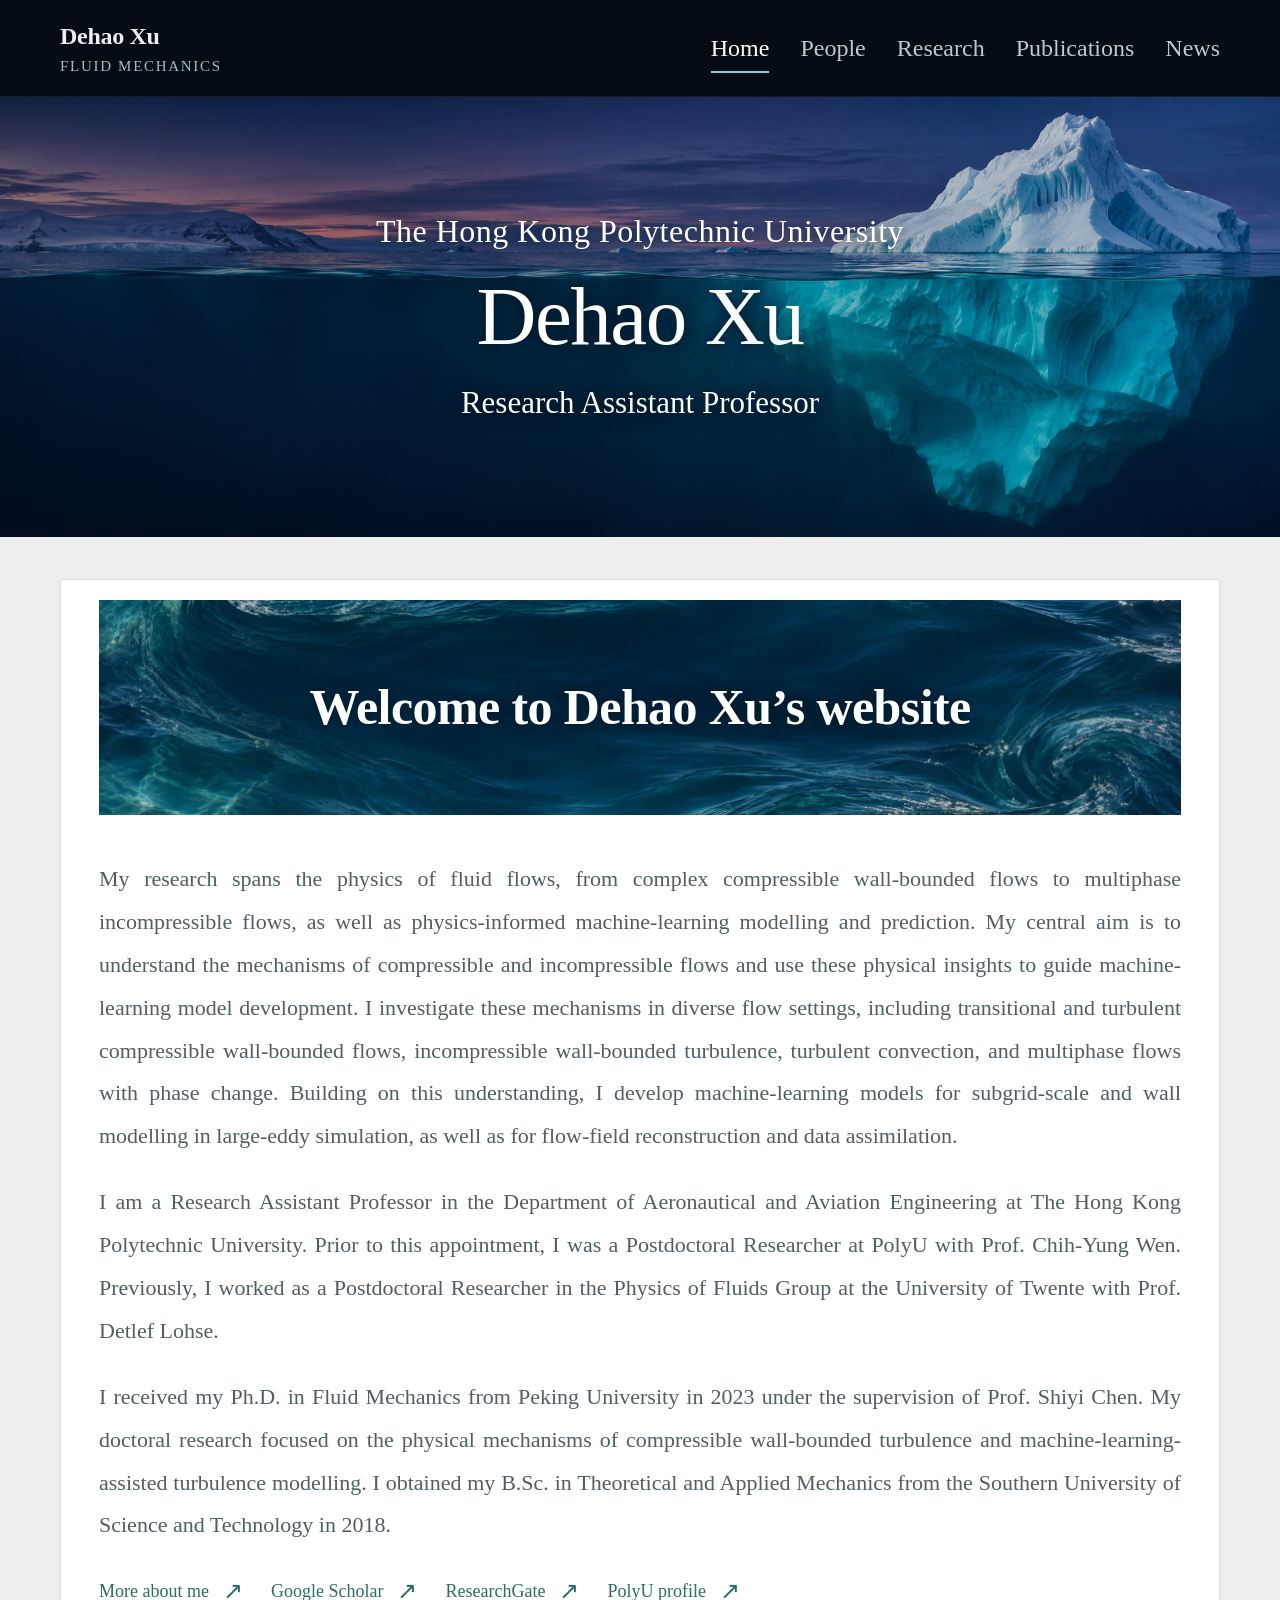
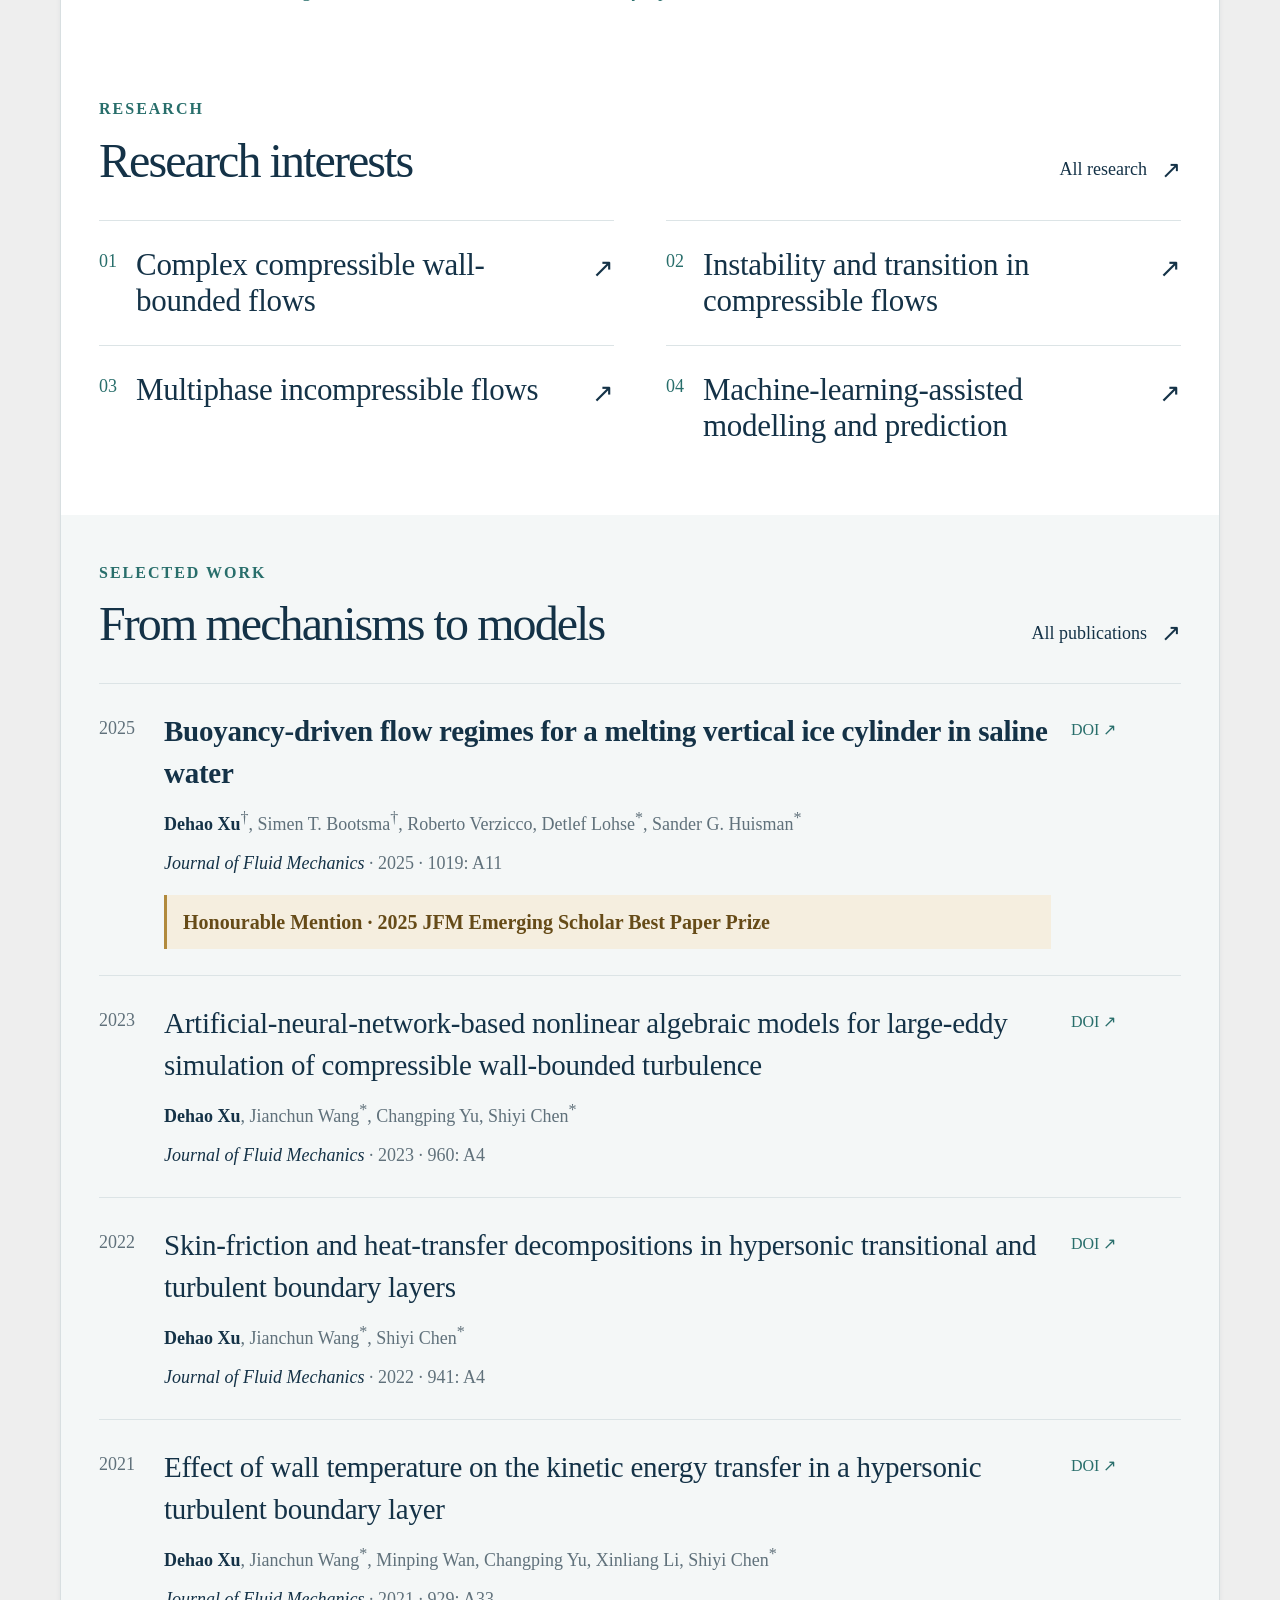
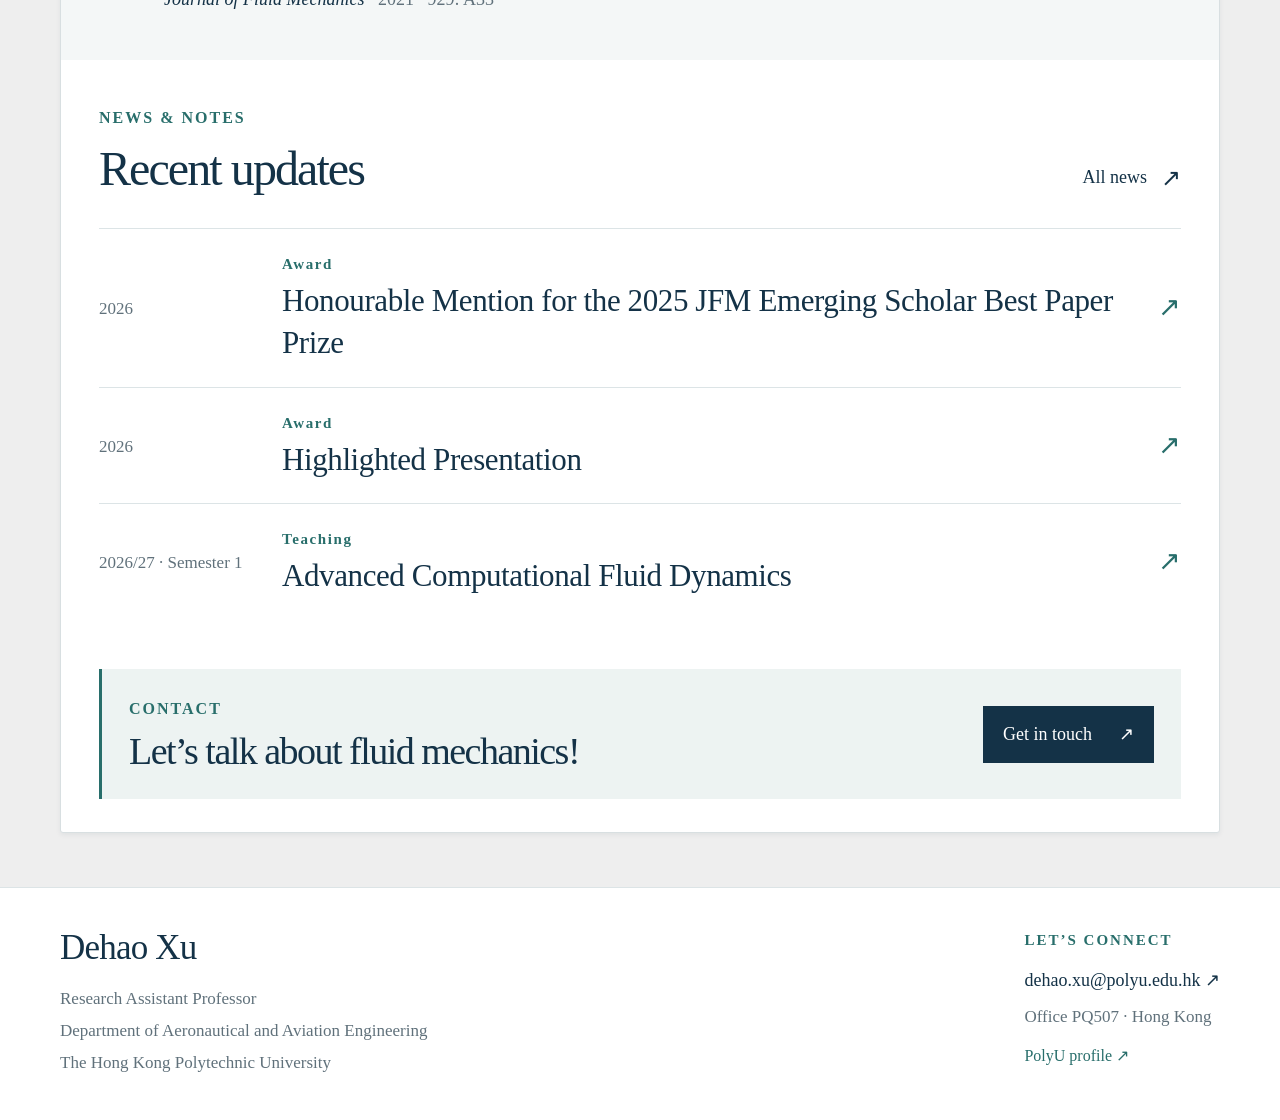
==== commit 8fbf1afc: "Update research scope, modelling and prediction" ====
--- a/index.html
+++ b/index.html
@@ -9,8 +9,8 @@
 <button class="menu-toggle" aria-expanded="false" aria-controls="navigation" hidden>Menu <span aria-hidden="true">☰</span></button>
 <nav id="navigation" aria-label="Main navigation"><a href="index.html" aria-current="page">Home</a><a href="people.html">People</a><a href="research.html">Research</a><a href="publications.html">Publications</a><a href="news.html">News</a></nav></div></header>
 <main id="main"><section class="home-masthead" aria-labelledby="home-name"><div class="container masthead-copy"><p>The Hong Kong Polytechnic University</p><h1 id="home-name">Dehao Xu</h1><span>Research Assistant Professor</span></div></section>
-<div class="container home-content"><section class="home-introduction" aria-labelledby="welcome-title"><div class="welcome-banner"><h2 id="welcome-title">Welcome to Dehao Xu’s website</h2></div><div class="intro-prose"><p>My research spans the physics of fluid flows, from complex compressible wall-bounded flows to multiphase incompressible flows, as well as physics-informed machine-learning modelling. My central aim is to understand the mechanisms of compressible and incompressible flows and use these physical insights to guide machine-learning model development. I investigate these mechanisms in diverse flow settings, including transitional and turbulent compressible wall-bounded flows, incompressible wall-bounded turbulence, turbulent convection, and multiphase flows with phase change. Building on this understanding, I develop machine-learning models for subgrid-scale and wall modelling in large-eddy simulation, as well as for flow-field reconstruction and data assimilation.</p><p>I am a Research Assistant Professor in the Department of Aeronautical and Aviation Engineering at The Hong Kong Polytechnic University. Prior to this appointment, I was a Postdoctoral Researcher at PolyU with Prof. Chih-Yung Wen. Previously, I worked as a Postdoctoral Researcher in the Physics of Fluids Group at the University of Twente with Prof. Detlef Lohse.</p><p>I received my Ph.D. in Fluid Mechanics from Peking University in 2023 under the supervision of Prof. Shiyi Chen. My doctoral research focused on the physical mechanisms of compressible wall-bounded turbulence and machine-learning-assisted turbulence modelling. I obtained my B.Sc. in Theoretical and Applied Mechanics from the Southern University of Science and Technology in 2018.</p><div class="intro-links"><a class="text-link" href="people.html">More about me <span aria-hidden="true">↗</span></a><a class="text-link" href="https://scholar.google.com/citations?user=03T6iZcAAAAJ">Google Scholar <span aria-hidden="true">↗</span></a><a class="text-link" href="https://www.researchgate.net/profile/Dehao-Xu">ResearchGate <span aria-hidden="true">↗</span></a><a class="text-link" href="https://www.polyu.edu.hk/aae/people/academic-staff/dr-xu-dehao/">PolyU profile <span aria-hidden="true">↗</span></a></div></div></section>
-<section class="section container"><div class="section-top"><div><span class="eyebrow">RESEARCH</span><h2>Research interests</h2></div><a class="text-link" href="research.html">All research <span aria-hidden="true">↗</span></a></div><div class="topics"><a class="topic" href="research.html#turbulence"><span class="topic-num">01</span><div><h3>Complex compressible wall-bounded flows</h3></div><span aria-hidden="true">↗</span></a><a class="topic" href="research.html#transition"><span class="topic-num">02</span><div><h3>Instability and transition in compressible flows</h3></div><span aria-hidden="true">↗</span></a><a class="topic" href="research.html#multiphase"><span class="topic-num">03</span><div><h3>Multiphase incompressible flows</h3></div><span aria-hidden="true">↗</span></a><a class="topic" href="research.html#modelling"><span class="topic-num">04</span><div><h3>Machine-learning-assisted modelling</h3></div><span aria-hidden="true">↗</span></a></div></section>
+<div class="container home-content"><section class="home-introduction" aria-labelledby="welcome-title"><div class="welcome-banner"><h2 id="welcome-title">Welcome to Dehao Xu’s website</h2></div><div class="intro-prose"><p>My research spans the physics of fluid flows, from complex compressible wall-bounded flows to multiphase incompressible flows, as well as physics-informed machine-learning modelling and prediction. My central aim is to understand the mechanisms of compressible and incompressible flows and use these physical insights to guide machine-learning model development. I investigate these mechanisms in diverse flow settings, including transitional and turbulent compressible wall-bounded flows, incompressible wall-bounded turbulence, turbulent convection, and multiphase flows with phase change. Building on this understanding, I develop machine-learning models for subgrid-scale and wall modelling in large-eddy simulation, as well as for flow-field reconstruction and data assimilation.</p><p>I am a Research Assistant Professor in the Department of Aeronautical and Aviation Engineering at The Hong Kong Polytechnic University. Prior to this appointment, I was a Postdoctoral Researcher at PolyU with Prof. Chih-Yung Wen. Previously, I worked as a Postdoctoral Researcher in the Physics of Fluids Group at the University of Twente with Prof. Detlef Lohse.</p><p>I received my Ph.D. in Fluid Mechanics from Peking University in 2023 under the supervision of Prof. Shiyi Chen. My doctoral research focused on the physical mechanisms of compressible wall-bounded turbulence and machine-learning-assisted turbulence modelling. I obtained my B.Sc. in Theoretical and Applied Mechanics from the Southern University of Science and Technology in 2018.</p><div class="intro-links"><a class="text-link" href="people.html">More about me <span aria-hidden="true">↗</span></a><a class="text-link" href="https://scholar.google.com/citations?user=03T6iZcAAAAJ">Google Scholar <span aria-hidden="true">↗</span></a><a class="text-link" href="https://www.researchgate.net/profile/Dehao-Xu">ResearchGate <span aria-hidden="true">↗</span></a><a class="text-link" href="https://www.polyu.edu.hk/aae/people/academic-staff/dr-xu-dehao/">PolyU profile <span aria-hidden="true">↗</span></a></div></div></section>
+<section class="section container"><div class="section-top"><div><span class="eyebrow">RESEARCH</span><h2>Research interests</h2></div><a class="text-link" href="research.html">All research <span aria-hidden="true">↗</span></a></div><div class="topics"><a class="topic" href="research.html#turbulence"><span class="topic-num">01</span><div><h3>Complex compressible wall-bounded flows</h3></div><span aria-hidden="true">↗</span></a><a class="topic" href="research.html#transition"><span class="topic-num">02</span><div><h3>Instability and transition in compressible flows</h3></div><span aria-hidden="true">↗</span></a><a class="topic" href="research.html#multiphase"><span class="topic-num">03</span><div><h3>Multiphase incompressible flows</h3></div><span aria-hidden="true">↗</span></a><a class="topic" href="research.html#modelling"><span class="topic-num">04</span><div><h3>Machine-learning-assisted modelling and prediction</h3></div><span aria-hidden="true">↗</span></a></div></section>
 <section class="tinted"><div class="section container"><div class="section-top"><div><span class="eyebrow">SELECTED WORK</span><h2>From mechanisms to models</h2></div><a class="text-link" href="publications.html">All publications <span aria-hidden="true">↗</span></a></div><article class="publication compact awarded" id="selected-1" data-year="2025" data-search="Buoyancy-driven flow regimes for a melting vertical ice cylinder in saline water Dehao Xu†, Simen T. Bootsma†, Roberto Verzicco, Detlef Lohse*, Sander G. Huisman* Journal of Fluid Mechanics 2025 1019: A11">
 <div class="paper-number">2025</div><div class="paper-body"><h3><a class="" href="publications.html#paper-1">Buoyancy-driven flow regimes for a melting vertical ice cylinder in saline water</a></h3><p class="authors"><strong>Dehao Xu</strong><sup>†</sup>, Simen T. Bootsma<sup>†</sup>, Roberto Verzicco, Detlef Lohse<sup>*</sup>, Sander G. Huisman<sup>*</sup></p><p class="journal"><em>Journal of Fluid Mechanics</em> <span>· 2025 · 1019: A11</span> </p><p class="paper-award"><strong>Honourable Mention · 2025 JFM Emerging Scholar Best Paper Prize</strong></p></div><a class="paper-link" href="https://doi.org/10.1017/jfm.2025.10581">DOI <span aria-hidden="true">↗</span></a></article><article class="publication compact" id="selected-7" data-year="2023" data-search="Artificial-neural-network-based nonlinear algebraic models for large-eddy simulation of compressible wall-bounded turbulence Dehao Xu, Jianchun Wang*, Changping Yu, Shiyi Chen* Journal of Fluid Mechanics 2023 960: A4">
 <div class="paper-number">2023</div><div class="paper-body"><h3><a class="" href="publications.html#paper-7">Artificial-neural-network-based nonlinear algebraic models for large-eddy simulation of compressible wall-bounded turbulence</a></h3><p class="authors"><strong>Dehao Xu</strong>, Jianchun Wang<sup>*</sup>, Changping Yu, Shiyi Chen<sup>*</sup></p><p class="journal"><em>Journal of Fluid Mechanics</em> <span>· 2023 · 960: A4</span> </p></div><a class="paper-link" href="https://doi.org/10.1017/jfm.2023.179">DOI <span aria-hidden="true">↗</span></a></article><article class="publication compact" id="selected-11" data-year="2022" data-search="Skin-friction and heat-transfer decompositions in hypersonic transitional and turbulent boundary layers Dehao Xu, Jianchun Wang*, Shiyi Chen* Journal of Fluid Mechanics 2022 941: A4">
--- a/assets/site.css
+++ b/assets/site.css
@@ -61,3 +61,10 @@
 .honors li{padding-inline:16px;border-left:3px solid transparent}
 @media(max-width:760px){.home-content{--content-gutter:20px}}
 @media(max-width:480px){.home-content{--content-gutter:16px}}
+
+.research-figure .figure-heading{text-align:center;color:#805397;font-size:28px;font-weight:700;line-height:1.3;margin:0 0 18px}
+
+.modelling-figure .figure-heading{color:#237565}
+
+/* The six simulation frames share the same cropped 416 x 1040 canvas. */
+.melting-regime:not(.scallop-regime) .melting-field video{aspect-ratio:2/5;object-fit:fill}
